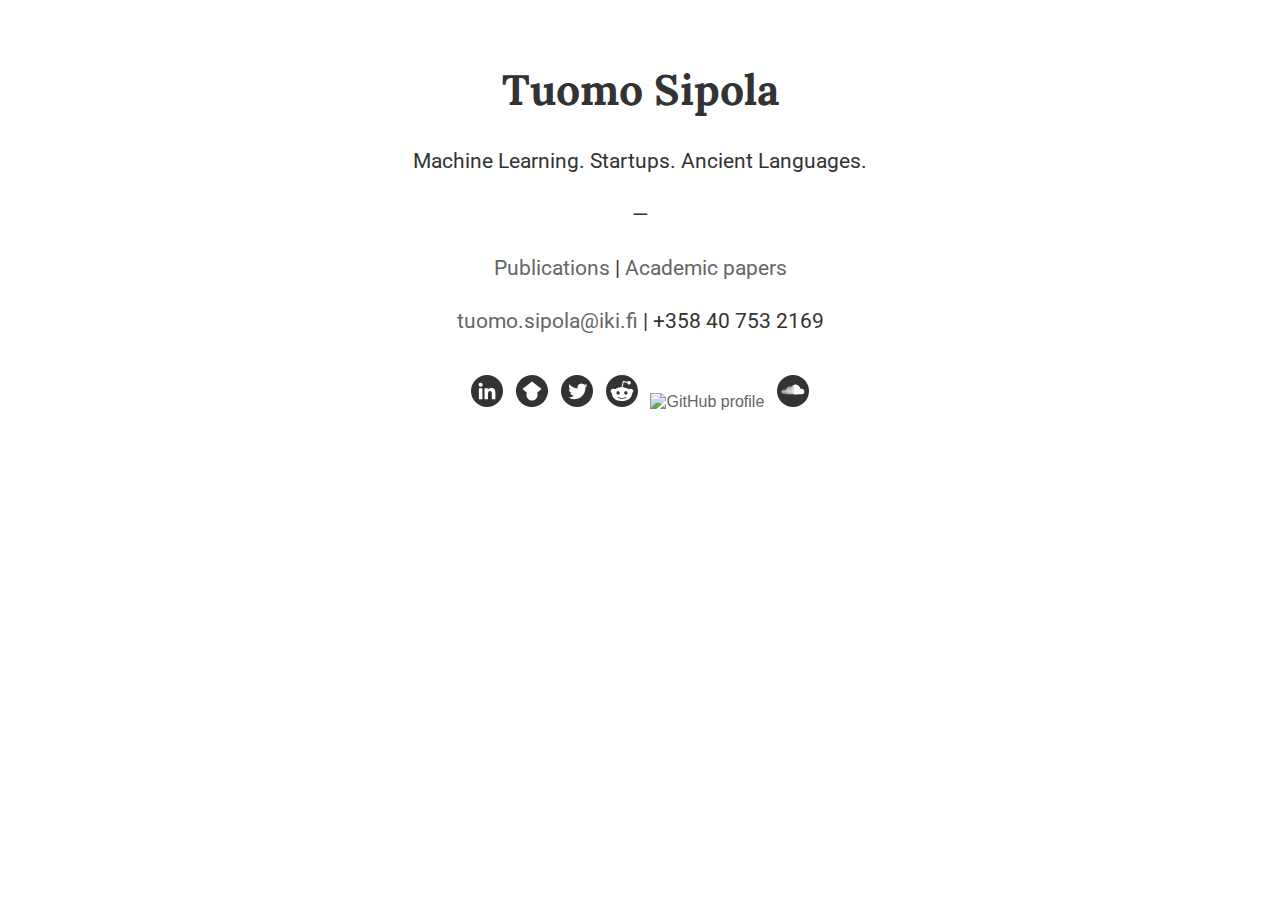
==== index.html @ e42dbd50 "Add Google Scholar logo and link" ====
<?xml version="1.0" encoding="utf-8"?>

<!DOCTYPE html
     PUBLIC "-//W3C//DTD XHTML 1.0 Strict//EN"
    "http://www.w3.org/TR/xhtml1/DTD/xhtml1-strict.dtd">

<html xmlns="http://www.w3.org/1999/xhtml" xml:lang="en" lang="en">

<head profile="http://www.w3.org/2005/10/profile">
<meta http-equiv="Content-Type" content="application/xhtml+xml; charset=utf-8" />
<title>Tuomo Sipola</title>
<meta name="author" content="Tuomo Sipola (tuomo.sipola@iki.fi)" />
<meta name="keywords" content="Tuomo Sipola, Tuomo S. Sipola, tuomo.sipola, tuomo.s.sipola, tusesipo, zipola, 040 75 32 169, 0407532169, 040 7532169, 040 7532 169"/>

<link rel="stylesheet" href="css/screen.css" type="text/css" />
<link href="https://fonts.googleapis.com/css?family=Roboto|Lora&display=swap" rel="stylesheet">
<link rel="icon" href="/favicon.ico" />
<link rel="icon" type="image/png" href="/favicon-32x32.png" sizes="32x32" />
<link rel="icon" type="image/png" href="/favicon-16x16.png" sizes="16x16" />
<meta id="meta" name="viewport" content="width=device-width; initial-scale=1.0" />

</head>

<body>

<div class="centered">

<h1>Tuomo Sipola</h1>

<!-- <p class="center">&mdash;</p> -->

<p class="center">Machine Learning. Startups. Ancient Languages.</p>

<!--<p class="center">Co-founder at <a href="http://www.capdatatechnologies.com">CAP Data Technologies</a>. </p>-->

<!--<p>Solves data mining problems. Also interested in classical studies, movies and graphic design. Works at <a href="http://users.jyu.fi/~tusesipo/">University of Jyväskylä</a>. Partner at <a href="http://koodilehto.fi">Koodilehto Co-operative</a>.</p>-->

<!-- <p>
Tuomo Sipola is a scientist specializing in data mining and visualization. He completed his Ph.D. degree in information technology at the University of Jyväskylä in 2013. He spends his spare time with movies, dead languages and graphic design.
</p> -->

<!-- I do latin translation upon request. -->

<p class="center">&mdash;</p>

<p class="center"><a href="/publications/">Publications</a> | <a href="http://users.jyu.fi/~tusesipo/">Academic papers</a></p>


<p class="center"><a href="mailto:tuomo.sipola@iki.fi">tuomo.sipola@iki.fi</a> | +358 40 753 2169</p>


<!--<ul>
<li><strong>Email: </strong><a href="mailto:tuomo.sipola@iki.fi">tuomo.sipola@iki.fi</a></li>
<li><strong>Phone: </strong>+358 40 753 2169</li>
<li><strong>IRC: </strong>zipola@IRCNet</li>
</ul>-->

<!--<hr />-->

<ul class="footer">
<li><a href="https://fi.linkedin.com/in/tuomosipola"><img class="contact" src="pics/lnkdn_logo_32.svg" alt="LinkedIn profile" width="32" height="32" /></a></li>
<li><a href="https://scholar.google.fi/citations?user=rASizGUAAAAJ"><img class="contact" src="pics/gs_logo_32.svg" alt="Google Scholar profile" width="32" height="32" /></a></li>
<!-- <li><a href="https://angel.co/tuomosipola"><img class="contact" src="pics/angellist_32.png" alt="Angel List profile" width="32" height="32" /></a></li> -->
<li><a href="https://twitter.com/TuomoSipola"><img class="contact" src="pics/tw_logo_32.svg" alt="Twitter profile" width="32" height="32" /></a></li>
<li><a href="https://www.reddit.com/user/tuomosipola"><img class="contact" src="pics/rddt_logo_32.svg" alt="Reddit profile" width="32" height="32" /></a></li>
<li><a href="https://github.com/tuomosipola"><img class="contact" src="pics/github_logo_32.svg" alt="GitHub profile" width="32" height="32" /></a></li>
<li><a href="https://soundcloud.com/tuomosipola"><img class="contact" src="pics/sndcld_logo_32.svg" alt="SoundCloud profile" width="32" height="32" /></a></li>
<!-- <li><a href="https://github.com/tuomosipola"><img class="contact" src="pics/github_32.png" alt="Github profile" width="32" height="32" /></a></li> -->
<!-- <li><a href="http://koodilehto.fi"><img class="contact" src="pics/koodilehto_32.png" alt="Koodilehto Co-operative" width="28" height="32" /></a></li> -->
<!-- <li><a href="mailto:tuomo.sipola@iki.fi"><img class="contact" src="pics/email_32.png" alt="Email" width="32" height="32" /></a></li> -->
</ul>

<!--<p><small align="">
Last changed 2019-07-22
</small></p>-->

</div>

</body>

</html>
---- css/screen.css ----
p
{
    font-family: 'Roboto', sans-serif;
    font-size: 16pt;
    line-height: 1.5;
    text-align: left;
}

p.center
{
    text-align: center;
}

a
{
    text-decoration: none;
    color: #666666;
}

h1
{
    font-family: 'Lora', serif;
    font-size: 32pt;
    text-align: center;
}

h2
{
    font-family: 'Lora', serif;
    font-size: 20pt;
    text-align: left;
    padding-top: 5%;
}

h3
{
    font-family: 'Lora', serif;
    font-size: em
    text-align: left;
}

h4
{
    font-family: 'Lora', serif;
    font-size: 1.0em;
    text-align: left;
}

li
{
    font-family: 'Lato', sans-serif;
    /*text-align: left;*/
}

img.portrait
{
    display: block;
    margin-left: auto;
    margin-right: auto;
    /*border: 2px solid #444444;*/
}

img.logo
{
    display: block;
    float: left;
    margin: 2%;
    padding: 2%;
}

ul.footer {
    text-align: center;
    padding: 1em;
}

ul.footer li {
    display: inline;
    list-style: none;
    margin-left: 1%;
    margin-right: 1%;
    padding-top: 1%;
    padding-bottom: 1%;
}

hr {
    margin: 3%;
}

.wrapper {

    /*display: table-cell;*/
}

.centered
{
    position: relative;
    /*background: url(serpent_right.png) left bottom no-repeat;
    background-position: 95% 10%;*/

    font-size: medium;

    top: 0;
    right: 0;
    bottom: 0;
    left: 0;

    width: 30%;
    min-width: 480px;
    height: 100%;

    margin: auto;

    /*background-color: #EEEEEE;*/
    color: #333333;

    padding: 2%;
    /* border: 3px solid #444444; */

    /* Automatic pretty borders with Mozilla and Safari
    -moz-border-radius: 16px;
    -webkit-border-radius: 16px;
    border-radius: 16px; */
}
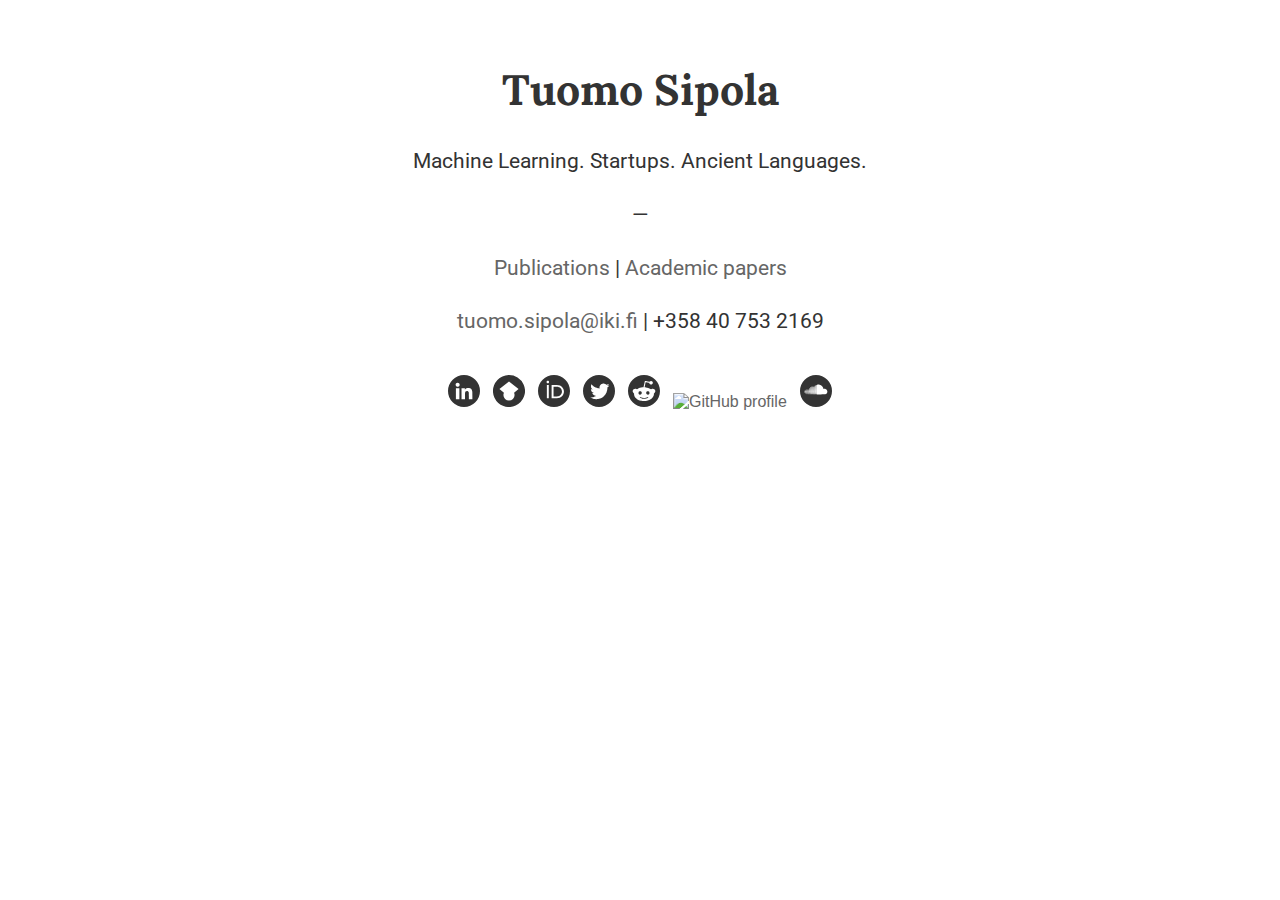
==== commit 761016b3: "Add ORCID identifier" ====
--- a/index.html
+++ b/index.html
@@ -58,20 +58,18 @@
 <!--<hr />-->
 
 <ul class="footer">
-<li><a href="https://fi.linkedin.com/in/tuomosipola"><img class="contact" src="pics/lnkdn_logo_32.svg" alt="LinkedIn profile" width="32" height="32" /></a></li>
-<li><a href="https://scholar.google.fi/citations?user=rASizGUAAAAJ"><img class="contact" src="pics/gs_logo_32.svg" alt="Google Scholar profile" width="32" height="32" /></a></li>
-<!-- <li><a href="https://angel.co/tuomosipola"><img class="contact" src="pics/angellist_32.png" alt="Angel List profile" width="32" height="32" /></a></li> -->
-<li><a href="https://twitter.com/TuomoSipola"><img class="contact" src="pics/tw_logo_32.svg" alt="Twitter profile" width="32" height="32" /></a></li>
-<li><a href="https://www.reddit.com/user/tuomosipola"><img class="contact" src="pics/rddt_logo_32.svg" alt="Reddit profile" width="32" height="32" /></a></li>
-<li><a href="https://github.com/tuomosipola"><img class="contact" src="pics/github_logo_32.svg" alt="GitHub profile" width="32" height="32" /></a></li>
-<li><a href="https://soundcloud.com/tuomosipola"><img class="contact" src="pics/sndcld_logo_32.svg" alt="SoundCloud profile" width="32" height="32" /></a></li>
-<!-- <li><a href="https://github.com/tuomosipola"><img class="contact" src="pics/github_32.png" alt="Github profile" width="32" height="32" /></a></li> -->
-<!-- <li><a href="http://koodilehto.fi"><img class="contact" src="pics/koodilehto_32.png" alt="Koodilehto Co-operative" width="28" height="32" /></a></li> -->
+<li><a href="https://fi.linkedin.com/in/tuomosipola"><img class="contact" src="pics/lnkdn_logo_32.svg" alt="LinkedIn profile" title="LinkedIn profile" width="32" height="32" /></a></li>
+<li><a href="https://scholar.google.fi/citations?user=rASizGUAAAAJ"><img class="contact" src="pics/gs_logo_32.svg" alt="Google Scholar profile" title="Google Scholar profile" width="32" height="32" /></a></li>
+<li><a href="https://orcid.org/0000-0002-2354-0400"><img class="contact" src="pics/orcid_logo_32.svg" alt="ORCID identifier profile" title="ORCID identifier profile" width="32" height="32" /></a></li>
+<li><a href="https://twitter.com/TuomoSipola"><img class="contact" src="pics/tw_logo_32.svg" alt="Twitter profile" title="Twitter profile" width="32" height="32" /></a></li>
+<li><a href="https://www.reddit.com/user/tuomosipola"><img class="contact" src="pics/rddt_logo_32.svg" alt="Reddit profile" title="Reddit profile" width="32" height="32" /></a></li>
+<li><a href="https://github.com/tuomosipola"><img class="contact" src="pics/github_logo_32.svg" alt="GitHub profile" title="GitHub profile" width="32" height="32" /></a></li>
+<li><a href="https://soundcloud.com/tuomosipola"><img class="contact" src="pics/sndcld_logo_32.svg" alt="SoundCloud profile" title="SoundCloud profile" width="32" height="32" /></a></li>
 <!-- <li><a href="mailto:tuomo.sipola@iki.fi"><img class="contact" src="pics/email_32.png" alt="Email" width="32" height="32" /></a></li> -->
 </ul>
 
 <!--<p><small align="">
-Last changed 2019-07-22
+Last changed 2020-10-10
 </small></p>-->
 
 </div>
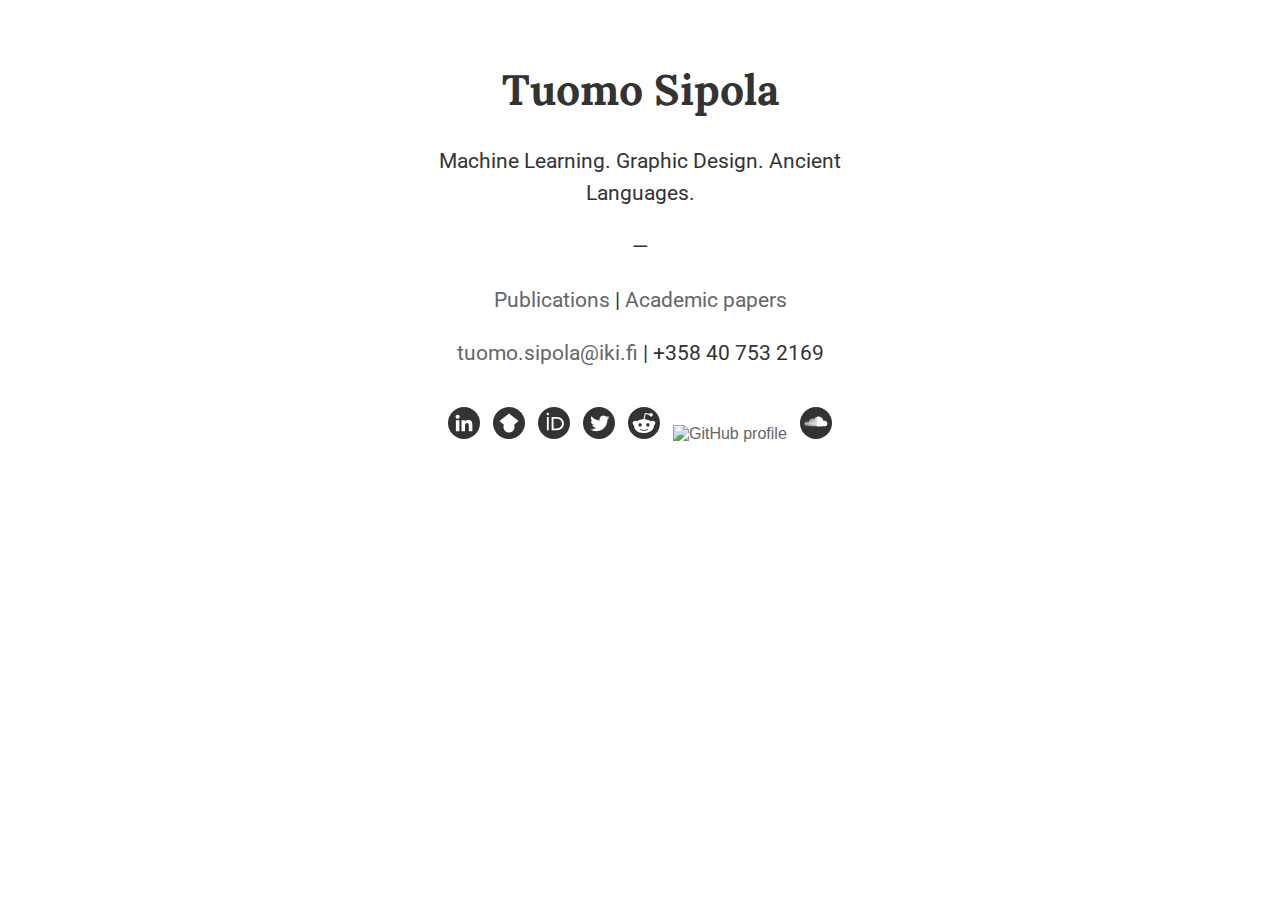
==== commit 0e553f6c: "Fix missing end tag" ====
--- a/index.html
+++ b/index.html
@@ -13,7 +13,7 @@
 <meta name="keywords" content="Tuomo Sipola, Tuomo S. Sipola, tuomo.sipola, tuomo.s.sipola, tusesipo, zipola, 040 75 32 169, 0407532169, 040 7532169, 040 7532 169"/>
 
 <link rel="stylesheet" href="css/screen.css" type="text/css" />
-<link href="https://fonts.googleapis.com/css?family=Roboto|Lora&display=swap" rel="stylesheet">
+<link href="https://fonts.googleapis.com/css?family=Roboto|Lora&display=swap" rel="stylesheet" />
 <link rel="icon" href="/favicon.ico" />
 <link rel="icon" type="image/png" href="/favicon-32x32.png" sizes="32x32" />
 <link rel="icon" type="image/png" href="/favicon-16x16.png" sizes="16x16" />
@@ -29,7 +29,7 @@
 
 <!-- <p class="center">&mdash;</p> -->
 
-<p class="center">Machine Learning. Startups. Ancient Languages.</p>
+<p class="center">Machine Learning. Graphic Design. Ancient Languages.</p>
 
 <!--<p class="center">Co-founder at <a href="http://www.capdatatechnologies.com">CAP Data Technologies</a>. </p>-->
 
@@ -48,6 +48,7 @@
 
 <p class="center"><a href="mailto:tuomo.sipola@iki.fi">tuomo.sipola@iki.fi</a> | +358 40 753 2169</p>
 
+<!--<p class="gpgkey">B192 A75F F505 4BFB FAF3  A98F 6303 DCA1 4FBD C486</p>-->
 
 <!--<ul>
 <li><strong>Email: </strong><a href="mailto:tuomo.sipola@iki.fi">tuomo.sipola@iki.fi</a></li>
@@ -60,7 +61,7 @@
 <ul class="footer">
 <li><a href="https://fi.linkedin.com/in/tuomosipola"><img class="contact" src="pics/lnkdn_logo_32.svg" alt="LinkedIn profile" title="LinkedIn profile" width="32" height="32" /></a></li>
 <li><a href="https://scholar.google.fi/citations?user=rASizGUAAAAJ"><img class="contact" src="pics/gs_logo_32.svg" alt="Google Scholar profile" title="Google Scholar profile" width="32" height="32" /></a></li>
-<li><a href="https://orcid.org/0000-0002-2354-0400"><img class="contact" src="pics/orcid_logo_32.svg" alt="ORCID identifier profile" title="ORCID identifier profile" width="32" height="32" /></a></li>
+<li><a href="https://orcid.org/0000-0002-2354-0400"><img class="contact" src="pics/orcid_logo_32.svg" alt="ORCID identifier" title="ORCID identifier" width="32" height="32" /></a></li>
 <li><a href="https://twitter.com/TuomoSipola"><img class="contact" src="pics/tw_logo_32.svg" alt="Twitter profile" title="Twitter profile" width="32" height="32" /></a></li>
 <li><a href="https://www.reddit.com/user/tuomosipola"><img class="contact" src="pics/rddt_logo_32.svg" alt="Reddit profile" title="Reddit profile" width="32" height="32" /></a></li>
 <li><a href="https://github.com/tuomosipola"><img class="contact" src="pics/github_logo_32.svg" alt="GitHub profile" title="GitHub profile" width="32" height="32" /></a></li>
@@ -69,7 +70,7 @@
 </ul>
 
 <!--<p><small align="">
-Last changed 2020-10-10
+Last changed 2020-11-19
 </small></p>-->
 
 </div>
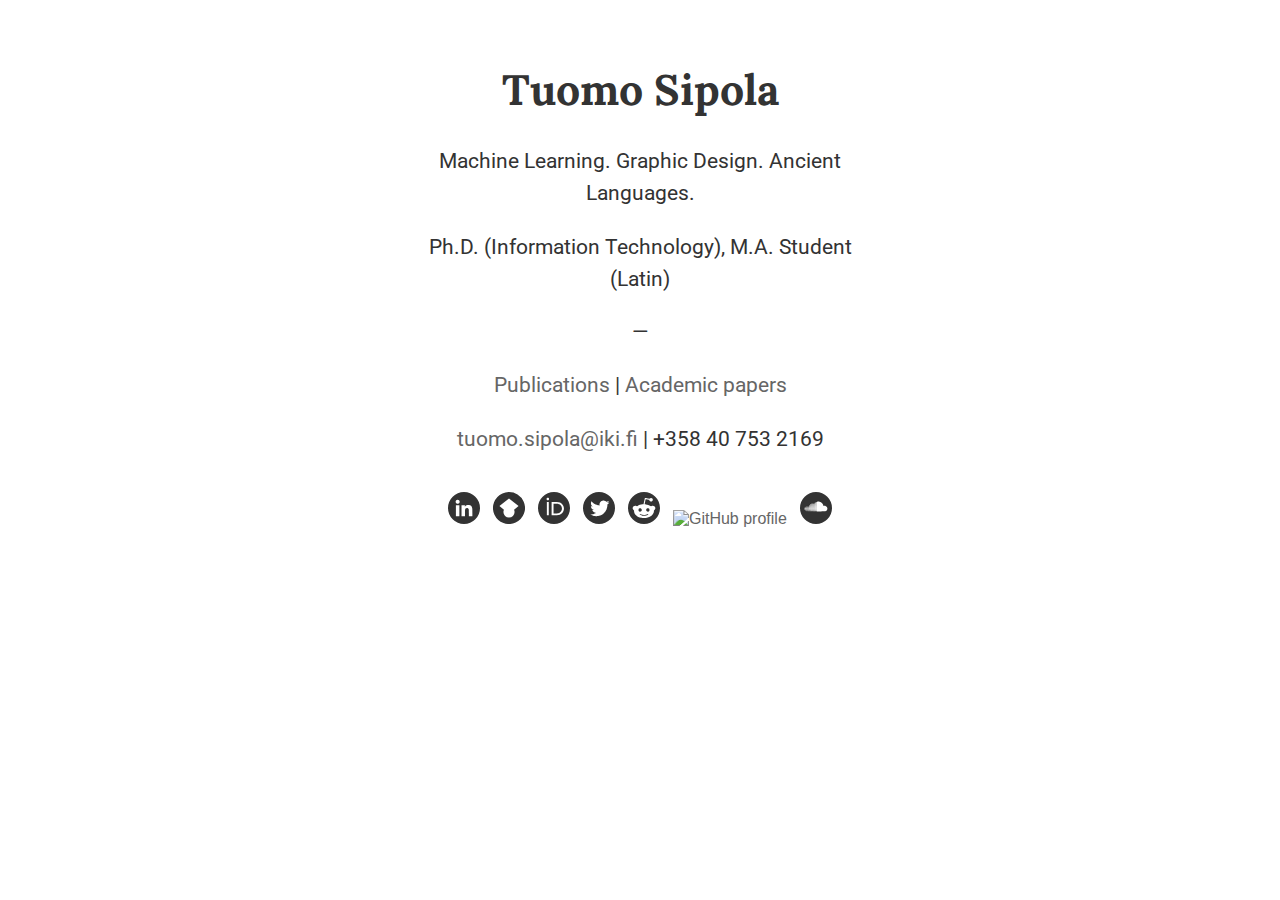
==== commit 1dcc8920: "Add academic papers site" ====
--- a/index.html
+++ b/index.html
@@ -1,19 +1,15 @@
-<?xml version="1.0" encoding="utf-8"?>
-
-<!DOCTYPE html
-     PUBLIC "-//W3C//DTD XHTML 1.0 Strict//EN"
-    "http://www.w3.org/TR/xhtml1/DTD/xhtml1-strict.dtd">
+<!DOCTYPE html>
 
 <html xmlns="http://www.w3.org/1999/xhtml" xml:lang="en" lang="en">
 
-<head profile="http://www.w3.org/2005/10/profile">
-<meta http-equiv="Content-Type" content="application/xhtml+xml; charset=utf-8" />
+<head>
+<meta http-equiv="Content-Type" content="text/html; charset=utf-8" />
 <title>Tuomo Sipola</title>
 <meta name="author" content="Tuomo Sipola (tuomo.sipola@iki.fi)" />
 <meta name="keywords" content="Tuomo Sipola, Tuomo S. Sipola, tuomo.sipola, tuomo.s.sipola, tusesipo, zipola, 040 75 32 169, 0407532169, 040 7532169, 040 7532 169"/>
 
 <link rel="stylesheet" href="css/screen.css" type="text/css" />
-<link href="https://fonts.googleapis.com/css?family=Roboto|Lora&display=swap" rel="stylesheet" />
+<link href="https://fonts.googleapis.com/css?family=Roboto%7CLora&display=swap" rel="stylesheet" />
 <link rel="icon" href="/favicon.ico" />
 <link rel="icon" type="image/png" href="/favicon-32x32.png" sizes="32x32" />
 <link rel="icon" type="image/png" href="/favicon-16x16.png" sizes="16x16" />
@@ -31,9 +27,9 @@
 
 <p class="center">Machine Learning. Graphic Design. Ancient Languages.</p>
 
-<!--<p class="center">Co-founder at <a href="http://www.capdatatechnologies.com">CAP Data Technologies</a>. </p>-->
+<p class="center">Ph.D. (Information Technology), M.A. Student (Latin)</p>
 
-<!--<p>Solves data mining problems. Also interested in classical studies, movies and graphic design. Works at <a href="http://users.jyu.fi/~tusesipo/">University of Jyväskylä</a>. Partner at <a href="http://koodilehto.fi">Koodilehto Co-operative</a>.</p>-->
+<!-- <p>Currently a Senior Researcher at <a href="https://www.jamk.fi/">JAMK University of Applied Sciences</a>.</p>-->
 
 <!-- <p>
 Tuomo Sipola is a scientist specializing in data mining and visualization. He completed his Ph.D. degree in information technology at the University of Jyväskylä in 2013. He spends his spare time with movies, dead languages and graphic design.
@@ -43,7 +39,7 @@
 
 <p class="center">&mdash;</p>
 
-<p class="center"><a href="/publications/">Publications</a> | <a href="http://users.jyu.fi/~tusesipo/">Academic papers</a></p>
+<p class="center"><a href="/publications/">Publications</a> | <a href="/academic/">Academic papers</a></p>
 
 
 <p class="center"><a href="mailto:tuomo.sipola@iki.fi">tuomo.sipola@iki.fi</a> | +358 40 753 2169</p>
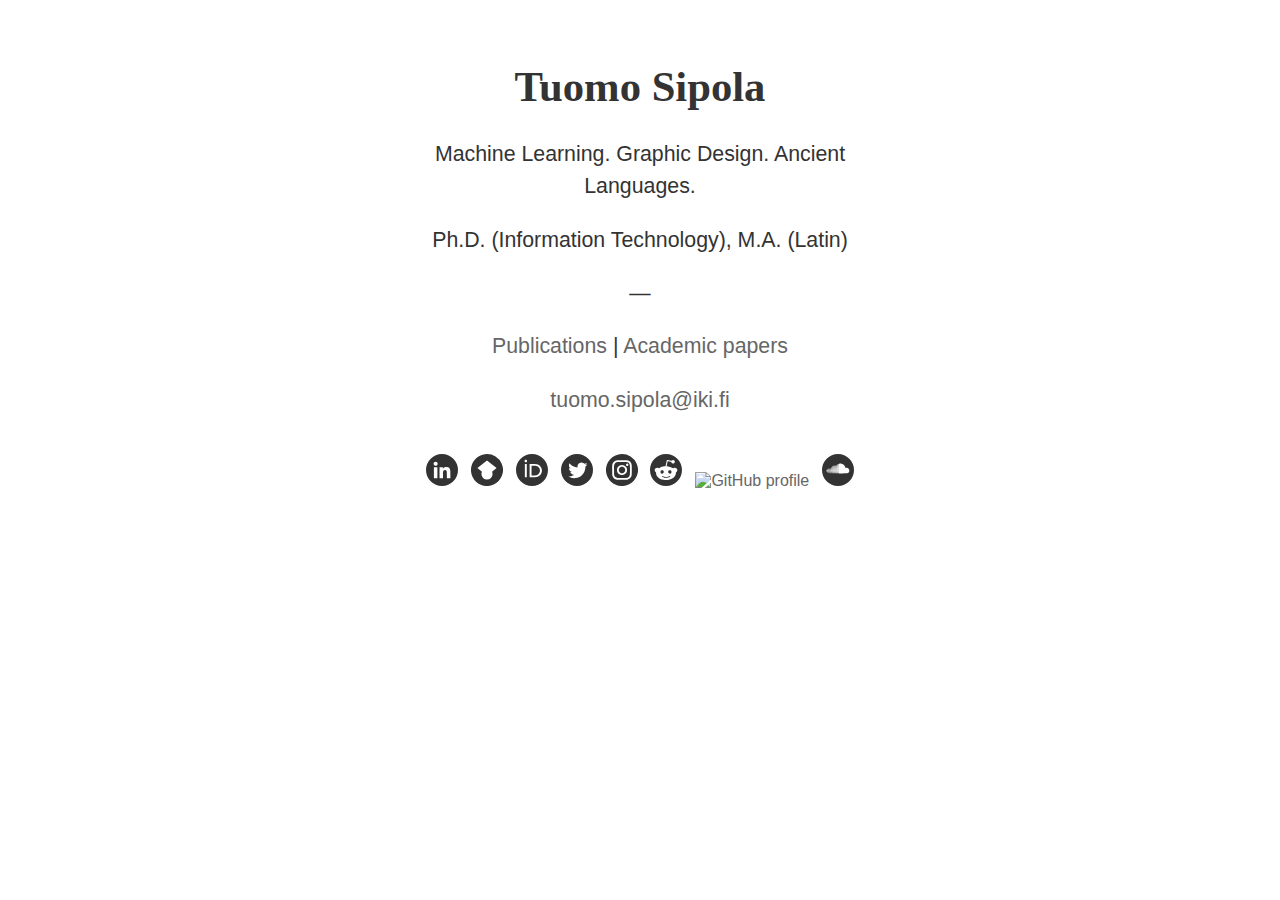
==== commit 907683f4: "Add Instagram profile link" ====
--- a/index.html
+++ b/index.html
@@ -6,10 +6,9 @@
 <meta http-equiv="Content-Type" content="text/html; charset=utf-8" />
 <title>Tuomo Sipola</title>
 <meta name="author" content="Tuomo Sipola (tuomo.sipola@iki.fi)" />
-<meta name="keywords" content="Tuomo Sipola, Tuomo S. Sipola, tuomo.sipola, tuomo.s.sipola, tusesipo, zipola, 040 75 32 169, 0407532169, 040 7532169, 040 7532 169"/>
+<meta name="keywords" content="Tuomo Sipola, Tuomo S. Sipola, tuomo.sipola, tuomo.s.sipola, tuomosipola, tusesipo, zipola"/>
 
 <link rel="stylesheet" href="css/screen.css" type="text/css" />
-<link href="https://fonts.googleapis.com/css?family=Roboto%7CLora&display=swap" rel="stylesheet" />
 <link rel="icon" href="/favicon.ico" />
 <link rel="icon" type="image/png" href="/favicon-32x32.png" sizes="32x32" />
 <link rel="icon" type="image/png" href="/favicon-16x16.png" sizes="16x16" />
@@ -27,7 +26,7 @@
 
 <p class="center">Machine Learning. Graphic Design. Ancient Languages.</p>
 
-<p class="center">Ph.D. (Information Technology), M.A. Student (Latin)</p>
+<p class="center">Ph.D. (Information Technology), M.A. (Latin)</p>
 
 <!-- <p>Currently a Senior Researcher at <a href="https://www.jamk.fi/">JAMK University of Applied Sciences</a>.</p>-->
 
@@ -42,15 +41,10 @@
 <p class="center"><a href="/publications/">Publications</a> | <a href="/academic/">Academic papers</a></p>
 
 
-<p class="center"><a href="mailto:tuomo.sipola@iki.fi">tuomo.sipola@iki.fi</a> | +358 40 753 2169</p>
+<p class="center"><a href="mailto:tuomo.sipola@iki.fi">tuomo.sipola@iki.fi</a></p>
 
-<!--<p class="gpgkey">B192 A75F F505 4BFB FAF3  A98F 6303 DCA1 4FBD C486</p>-->
-
-<!--<ul>
-<li><strong>Email: </strong><a href="mailto:tuomo.sipola@iki.fi">tuomo.sipola@iki.fi</a></li>
-<li><strong>Phone: </strong>+358 40 753 2169</li>
-<li><strong>IRC: </strong>zipola@IRCNet</li>
-</ul>-->
+<!--<p class="gpgkey">Files: B192 A75F F505 4BFB FAF3  A98F 6303 DCA1 4FBD C486</p>-->
+<!--<p class="gpgkey">Email: 74B1 23B6 F828 140D FBAD F3C1 F6B1 CBDC 7E38 7474</p>-->
 
 <!--<hr />-->
 
@@ -59,6 +53,7 @@
 <li><a href="https://scholar.google.fi/citations?user=rASizGUAAAAJ"><img class="contact" src="pics/gs_logo_32.svg" alt="Google Scholar profile" title="Google Scholar profile" width="32" height="32" /></a></li>
 <li><a href="https://orcid.org/0000-0002-2354-0400"><img class="contact" src="pics/orcid_logo_32.svg" alt="ORCID identifier" title="ORCID identifier" width="32" height="32" /></a></li>
 <li><a href="https://twitter.com/TuomoSipola"><img class="contact" src="pics/tw_logo_32.svg" alt="Twitter profile" title="Twitter profile" width="32" height="32" /></a></li>
+<li><a href="https://www.instagram.com/tuomosipola"><img class="contact" src="pics/ig_logo_32.svg" alt="Instagram profile" title="Instagram profile" width="32" height="32" /></a></li>
 <li><a href="https://www.reddit.com/user/tuomosipola"><img class="contact" src="pics/rddt_logo_32.svg" alt="Reddit profile" title="Reddit profile" width="32" height="32" /></a></li>
 <li><a href="https://github.com/tuomosipola"><img class="contact" src="pics/github_logo_32.svg" alt="GitHub profile" title="GitHub profile" width="32" height="32" /></a></li>
 <li><a href="https://soundcloud.com/tuomosipola"><img class="contact" src="pics/sndcld_logo_32.svg" alt="SoundCloud profile" title="SoundCloud profile" width="32" height="32" /></a></li>
@@ -66,7 +61,7 @@
 </ul>
 
 <!--<p><small align="">
-Last changed 2020-11-19
+Last changed 2022-01-14
 </small></p>-->
 
 </div>
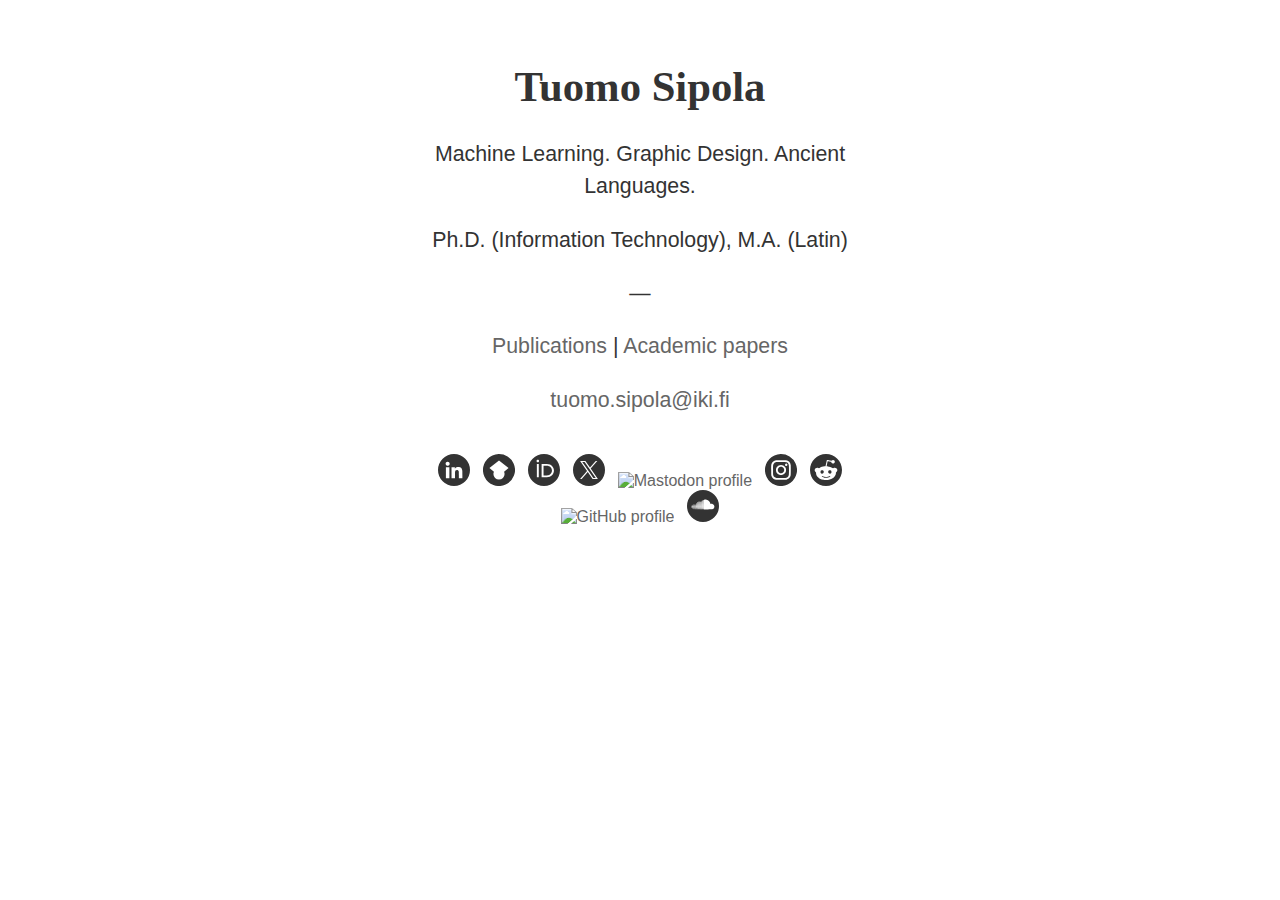
==== commit 76640eb9: "Replace Twitter logo with X logo" ====
--- a/index.html
+++ b/index.html
@@ -52,7 +52,8 @@
 <li><a href="https://fi.linkedin.com/in/tuomosipola"><img class="contact" src="pics/lnkdn_logo_32.svg" alt="LinkedIn profile" title="LinkedIn profile" width="32" height="32" /></a></li>
 <li><a href="https://scholar.google.fi/citations?user=rASizGUAAAAJ"><img class="contact" src="pics/gs_logo_32.svg" alt="Google Scholar profile" title="Google Scholar profile" width="32" height="32" /></a></li>
 <li><a href="https://orcid.org/0000-0002-2354-0400"><img class="contact" src="pics/orcid_logo_32.svg" alt="ORCID identifier" title="ORCID identifier" width="32" height="32" /></a></li>
-<li><a href="https://twitter.com/TuomoSipola"><img class="contact" src="pics/tw_logo_32.svg" alt="Twitter profile" title="Twitter profile" width="32" height="32" /></a></li>
+<li><a href="https://twitter.com/TuomoSipola"><img class="contact" src="pics/x_logo_32.svg" alt="X profile" title="X profile" width="32" height="32" /></a></li>
+<li><a rel="me" href="https://naapurinpoika.com/@tuomosipola"><img class="contact" src="pics/mstdn_logo_32.svg" alt="Mastodon profile" title="Mastodon profile" width="32" height="32" /></a></li>
 <li><a href="https://www.instagram.com/tuomosipola"><img class="contact" src="pics/ig_logo_32.svg" alt="Instagram profile" title="Instagram profile" width="32" height="32" /></a></li>
 <li><a href="https://www.reddit.com/user/tuomosipola"><img class="contact" src="pics/rddt_logo_32.svg" alt="Reddit profile" title="Reddit profile" width="32" height="32" /></a></li>
 <li><a href="https://github.com/tuomosipola"><img class="contact" src="pics/github_logo_32.svg" alt="GitHub profile" title="GitHub profile" width="32" height="32" /></a></li>
@@ -61,7 +62,7 @@
 </ul>
 
 <!--<p><small align="">
-Last changed 2022-01-14
+Last changed 2024-02-29
 </small></p>-->
 
 </div>
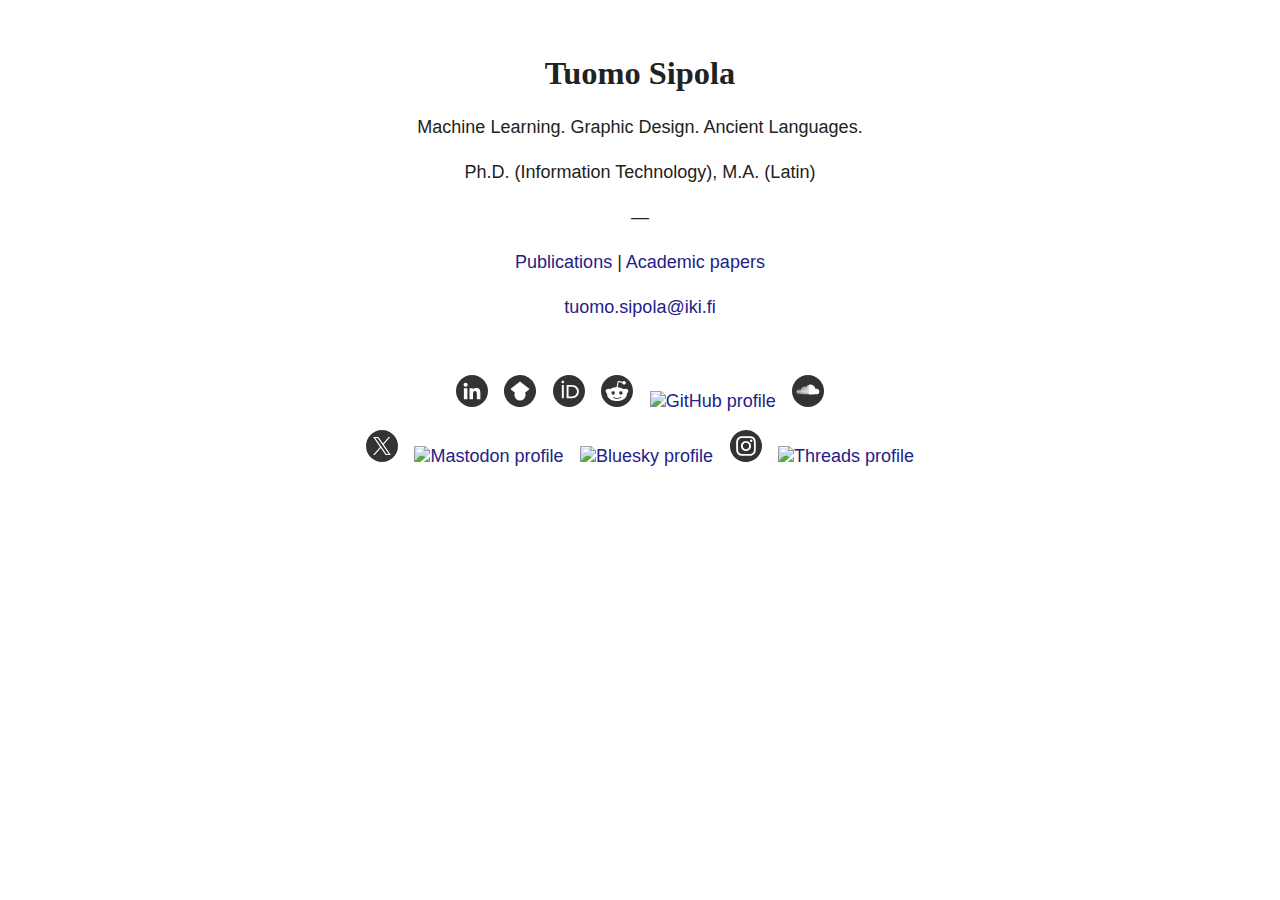
==== commit 556f487d: "Adjust footer padding" ====
--- a/index.html
+++ b/index.html
@@ -48,21 +48,30 @@
 
 <!--<hr />-->
 
-<ul class="footer">
+<div class=footer>
+
+<ul class="logolist">
 <li><a href="https://fi.linkedin.com/in/tuomosipola"><img class="contact" src="pics/lnkdn_logo_32.svg" alt="LinkedIn profile" title="LinkedIn profile" width="32" height="32" /></a></li>
 <li><a href="https://scholar.google.fi/citations?user=rASizGUAAAAJ"><img class="contact" src="pics/gs_logo_32.svg" alt="Google Scholar profile" title="Google Scholar profile" width="32" height="32" /></a></li>
 <li><a href="https://orcid.org/0000-0002-2354-0400"><img class="contact" src="pics/orcid_logo_32.svg" alt="ORCID identifier" title="ORCID identifier" width="32" height="32" /></a></li>
-<li><a href="https://twitter.com/TuomoSipola"><img class="contact" src="pics/x_logo_32.svg" alt="X profile" title="X profile" width="32" height="32" /></a></li>
-<li><a rel="me" href="https://naapurinpoika.com/@tuomosipola"><img class="contact" src="pics/mstdn_logo_32.svg" alt="Mastodon profile" title="Mastodon profile" width="32" height="32" /></a></li>
-<li><a href="https://www.instagram.com/tuomosipola"><img class="contact" src="pics/ig_logo_32.svg" alt="Instagram profile" title="Instagram profile" width="32" height="32" /></a></li>
 <li><a href="https://www.reddit.com/user/tuomosipola"><img class="contact" src="pics/rddt_logo_32.svg" alt="Reddit profile" title="Reddit profile" width="32" height="32" /></a></li>
 <li><a href="https://github.com/tuomosipola"><img class="contact" src="pics/github_logo_32.svg" alt="GitHub profile" title="GitHub profile" width="32" height="32" /></a></li>
 <li><a href="https://soundcloud.com/tuomosipola"><img class="contact" src="pics/sndcld_logo_32.svg" alt="SoundCloud profile" title="SoundCloud profile" width="32" height="32" /></a></li>
 <!-- <li><a href="mailto:tuomo.sipola@iki.fi"><img class="contact" src="pics/email_32.png" alt="Email" width="32" height="32" /></a></li> -->
 </ul>
 
+<ul class="logolist">
+<li><a href="https://twitter.com/TuomoSipola"><img class="contact" src="pics/x_logo_32.svg" alt="X profile" title="X profile" width="32" height="32" /></a></li>
+<li><a rel="me" href="https://naapurinpoika.com/@tuomosipola"><img class="contact" src="pics/mstdn_logo_32.svg" alt="Mastodon profile" title="Mastodon profile" width="32" height="32" /></a></li>
+<li><a rel="me" href="https://bsky.app/profile/tuomosipola.bsky.social"><img class="contact" src="pics/bsky_logo_32.svg" alt="Bluesky profile" title="Bluesky profile" width="32" height="32" /></a></li>
+<li><a href="https://www.instagram.com/tuomosipola"><img class="contact" src="pics/ig_logo_32.svg" alt="Instagram profile" title="Instagram profile" width="32" height="32" /></a></li>
+<li><a href="https://www.threads.net/@tuomosipola"><img class="contact" src="pics/threads_logo_32.svg" alt="Threads profile" title="Threads profile" width="32" height="32" /></a></li>
+</ul>
+
+</div>
+
 <!--<p><small align="">
-Last changed 2024-02-29
+Last changed 2024-11-10
 </small></p>-->
 
 </div>
--- a/css/screen.css
+++ b/css/screen.css
@@ -1,7 +1,51 @@
+/* lora-regular - latin-ext_latin */
+@font-face {
+    font-family: 'Lora';
+    font-style: normal;
+    font-weight: 400;
+    font-display: swap;
+    src: local(''),
+       url('../fonts/lora-v17-latin-ext_latin-regular.woff2') format('woff2'), /* Super Modern Browsers */
+       url('../fonts/lora-v17-latin-ext_latin-regular.woff') format('woff'), /* Modern Browsers */
+}
+
+/* lora-italic - latin-ext_latin */
+@font-face {
+    font-family: 'Lora';
+    font-style: italic;
+    font-weight: 400;
+    font-display: swap;
+    src: local(''),
+       url('../fonts/lora-v17-latin-ext_latin-italic.woff2') format('woff2'), /* Super Modern Browsers */
+       url('../fonts/lora-v17-latin-ext_latin-italic.woff') format('woff'), /* Modern Browsers */
+}
+
+/* roboto-regular - latin-ext_latin_greek-ext_greek */
+@font-face {
+    font-family: 'Roboto';
+    font-style: normal;
+    font-weight: 400;
+    font-display: swap;
+    src: local(''),
+       url('../fonts/roboto-v20-latin-ext_latin_greek-ext_greek-regular.woff2') format('woff2'), /* Super Modern Browsers */
+       url('../fonts/roboto-v20-latin-ext_latin_greek-ext_greek-regular.woff') format('woff'), /* Modern Browsers */
+}
+
+/* roboto-italic - latin-ext_latin_greek-ext_greek */
+@font-face {
+    font-family: 'Roboto';
+    font-style: italic;
+    font-weight: 400;
+    font-display: swap;
+    src: local(''),
+       url('../fonts/roboto-v20-latin-ext_latin_greek-ext_greek-italic.woff2') format('woff2'), /* Super Modern Browsers */
+       url('../fonts/roboto-v20-latin-ext_latin_greek-ext_greek-italic.woff') format('woff'), /* Modern Browsers */
+}
+
 p
 {
     font-family: 'Roboto', sans-serif;
-    font-size: 16pt;
+    font-size: 100%;
     line-height: 1.5;
     text-align: left;
 }
@@ -11,44 +55,49 @@
     text-align: center;
 }
 
+p.gpgkey
+{
+    text-align: center;
+    font-size: 20%;
+}
+
 a
 {
     text-decoration: none;
-    color: #666666;
+    color: #222288;
 }
 
 h1
 {
     font-family: 'Lora', serif;
-    font-size: 32pt;
+    font-size: 180%;
     text-align: center;
 }
 
 h2
 {
     font-family: 'Lora', serif;
-    font-size: 20pt;
-    text-align: left;
-    padding-top: 5%;
+    font-size: 140%;
+    text-align: left;
 }
 
 h3
 {
     font-family: 'Lora', serif;
-    font-size: em
+    font-size: 120%;
     text-align: left;
 }
 
 h4
 {
     font-family: 'Lora', serif;
-    font-size: 1.0em;
+    font-size: 100%;
     text-align: left;
 }
 
 li
 {
-    font-family: 'Lato', sans-serif;
+    font-family: 'Roboto', sans-serif;
     /*text-align: left;*/
 }
 
@@ -68,12 +117,12 @@
     padding: 2%;
 }
 
-ul.footer {
-    text-align: center;
-    padding: 1em;
-}
-
-ul.footer li {
+ul.logolist {
+    text-align: center;
+    padding: 0%;
+}
+
+ul.logolist li {
     display: inline;
     list-style: none;
     margin-left: 1%;
@@ -82,6 +131,10 @@
     padding-bottom: 1%;
 }
 
+.footer {
+    padding-top: 1em;
+}
+
 hr {
     margin: 3%;
 }
@@ -90,6 +143,9 @@
 
     /*display: table-cell;*/
 }
+
+/* Small screens */
+@media screen and (max-width: 600px) {
 
 .centered
 {
@@ -97,21 +153,51 @@
     /*background: url(serpent_right.png) left bottom no-repeat;
     background-position: 95% 10%;*/
 
-    font-size: medium;
+    font-size: large;
 
     top: 0;
     right: 0;
     bottom: 0;
     left: 0;
 
-    width: 30%;
-    min-width: 480px;
+    width: 80vw;
+
+    margin: auto;
+    margin-left: 5%;
+    margin-right: 5%;
+
+    color: #222222;
+
+    padding: 2%;
+}
+
+}
+
+
+/* Good screens */
+@media screen and (min-width: 601px) {
+
+.centered
+{
+    position: relative;
+    /*background: url(serpent_right.png) left bottom no-repeat;
+    background-position: 95% 10%;*/
+
+    font-size: large;
+
+    top: 0;
+    right: 0;
+    bottom: 0;
+    left: 0;
+
+    max-width: 30%;
+    min-width: 600px;
     height: 100%;
 
     margin: auto;
 
     /*background-color: #EEEEEE;*/
-    color: #333333;
+    color: #222222;
 
     padding: 2%;
     /* border: 3px solid #444444; */
@@ -122,3 +208,5 @@
     border-radius: 16px; */
 }
 
+}
+
